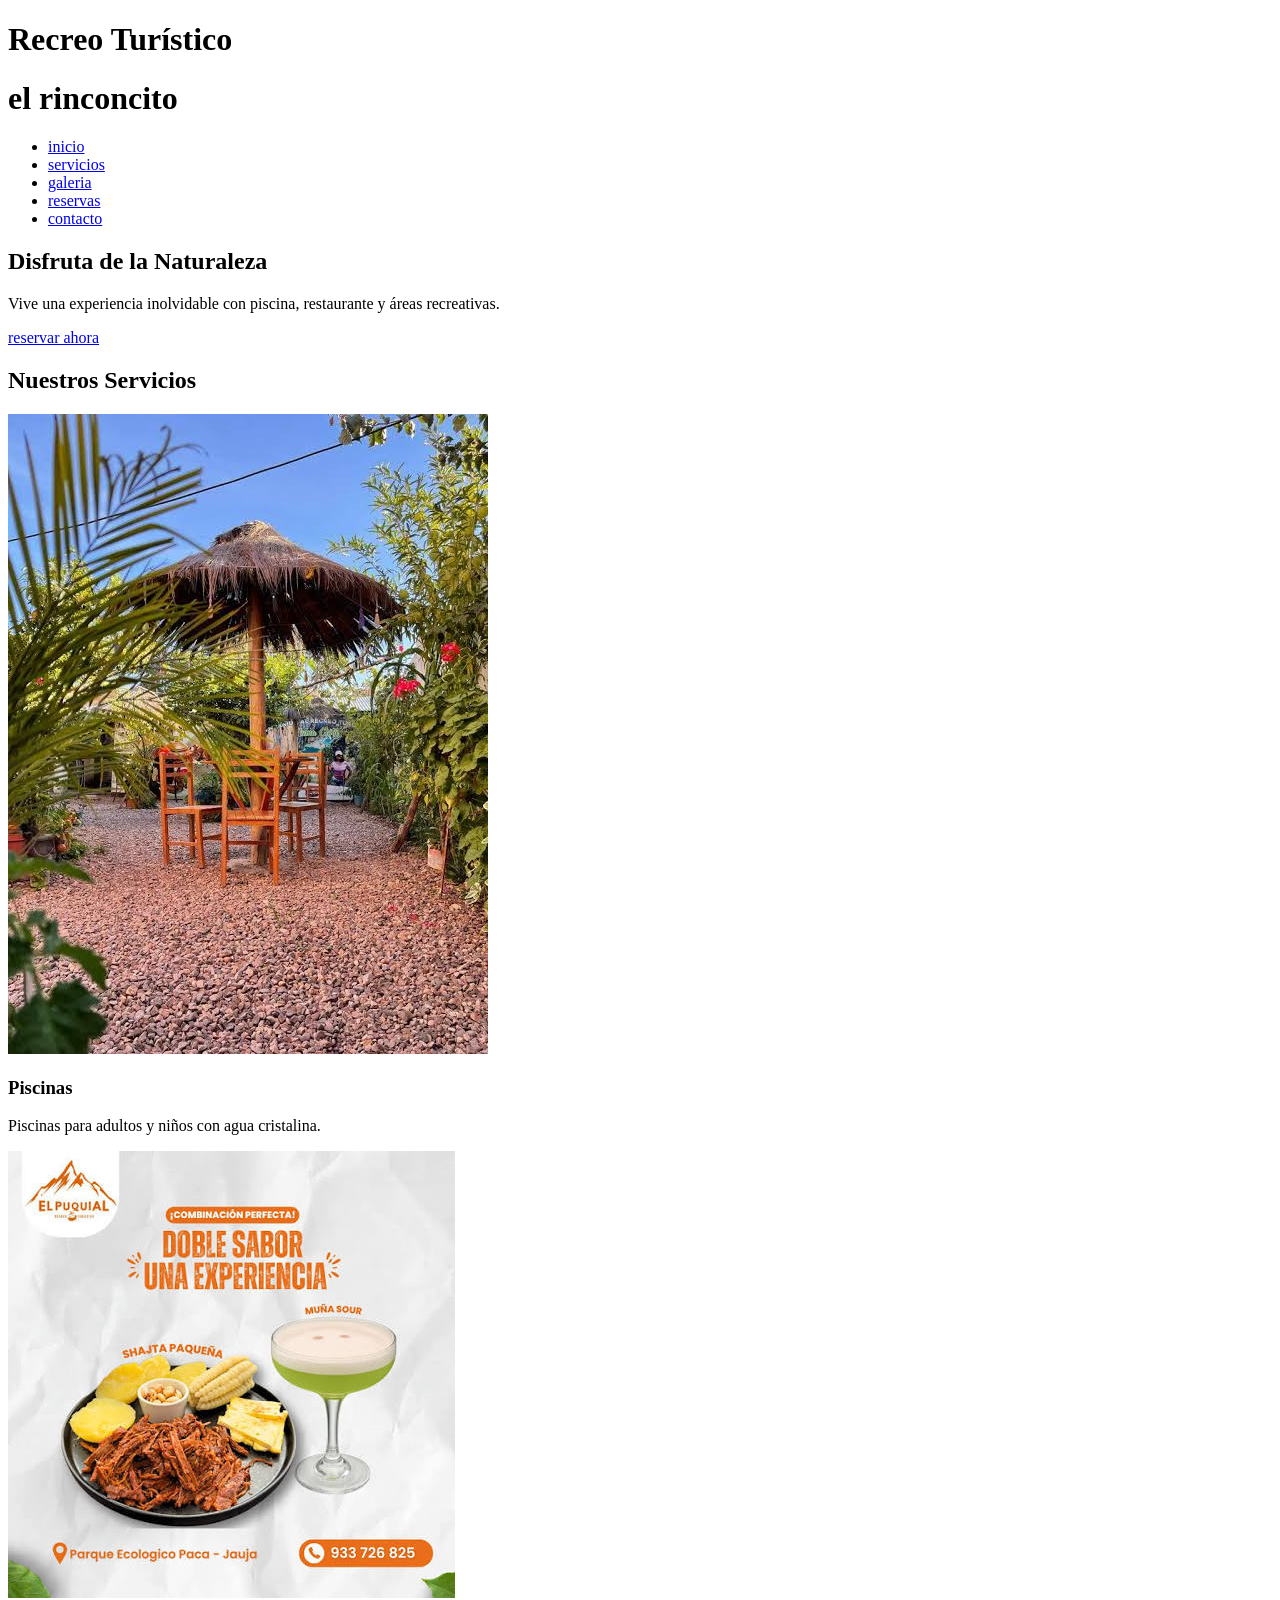
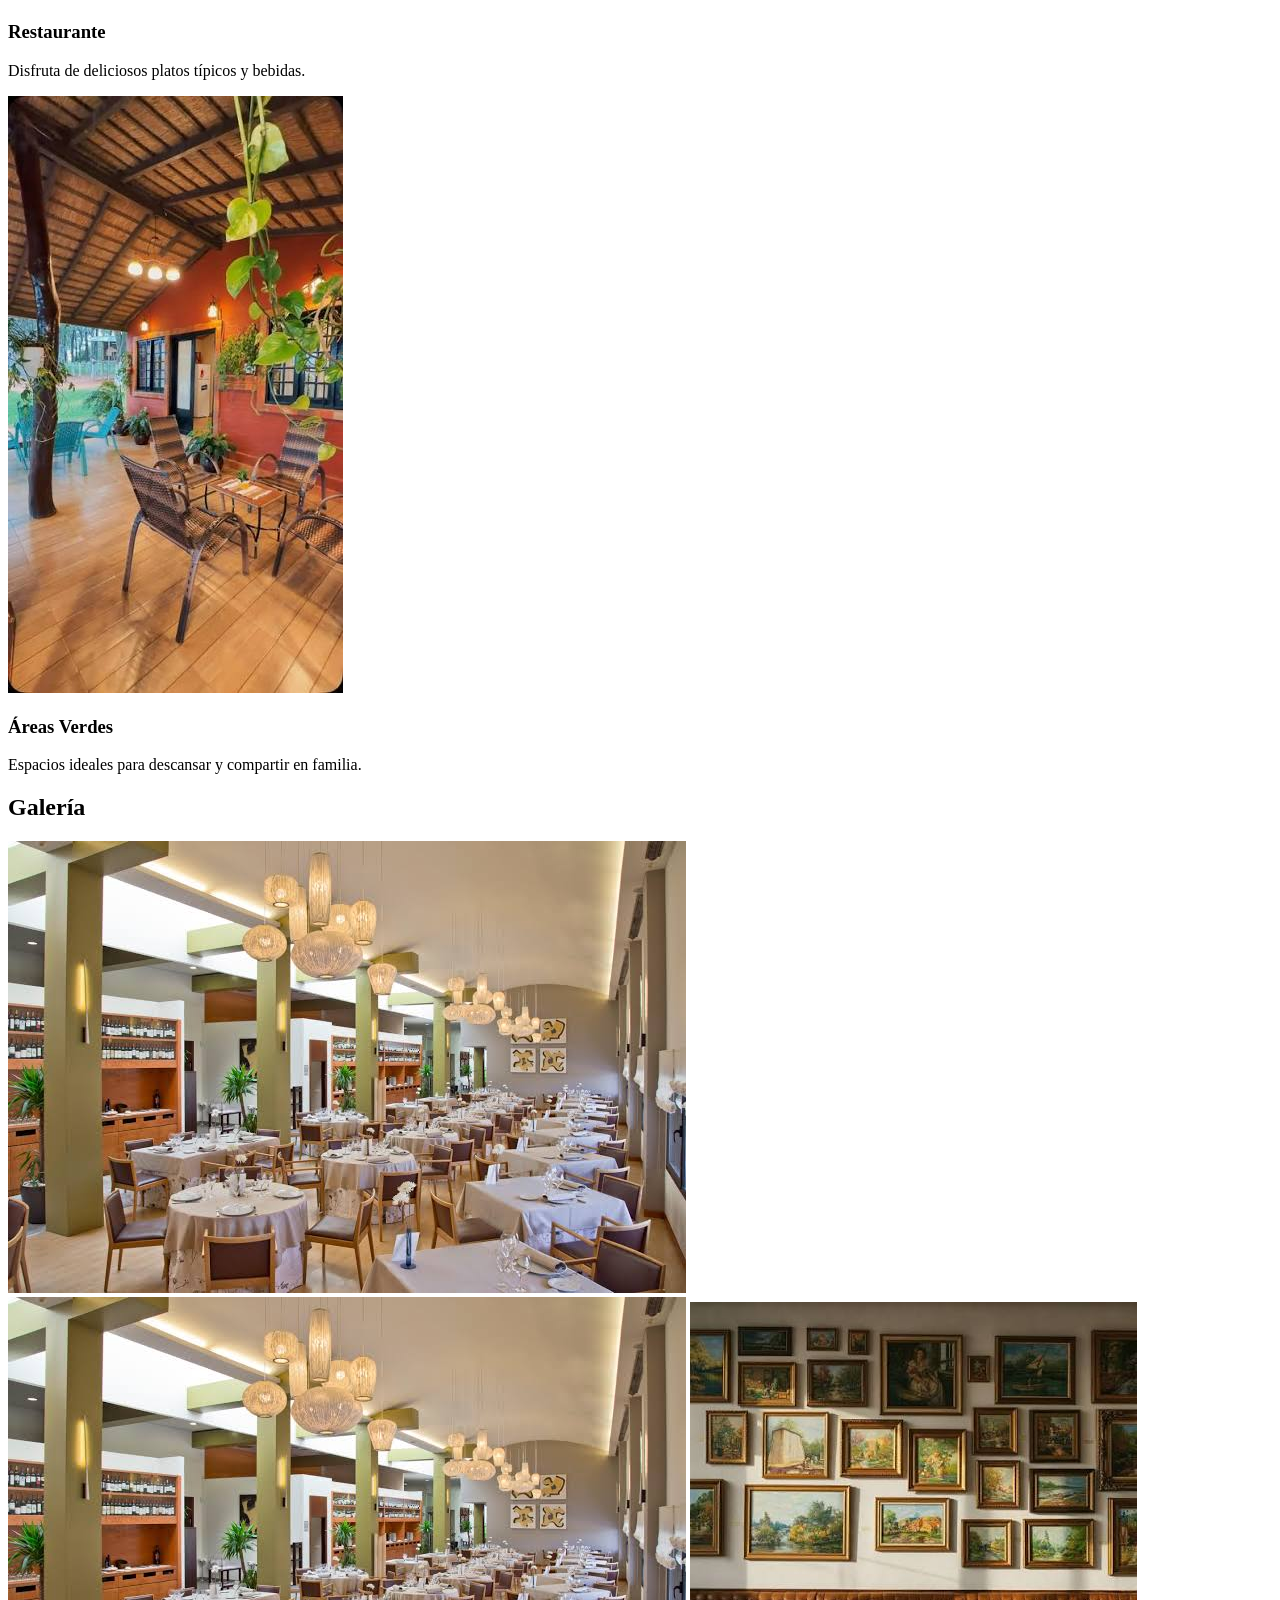
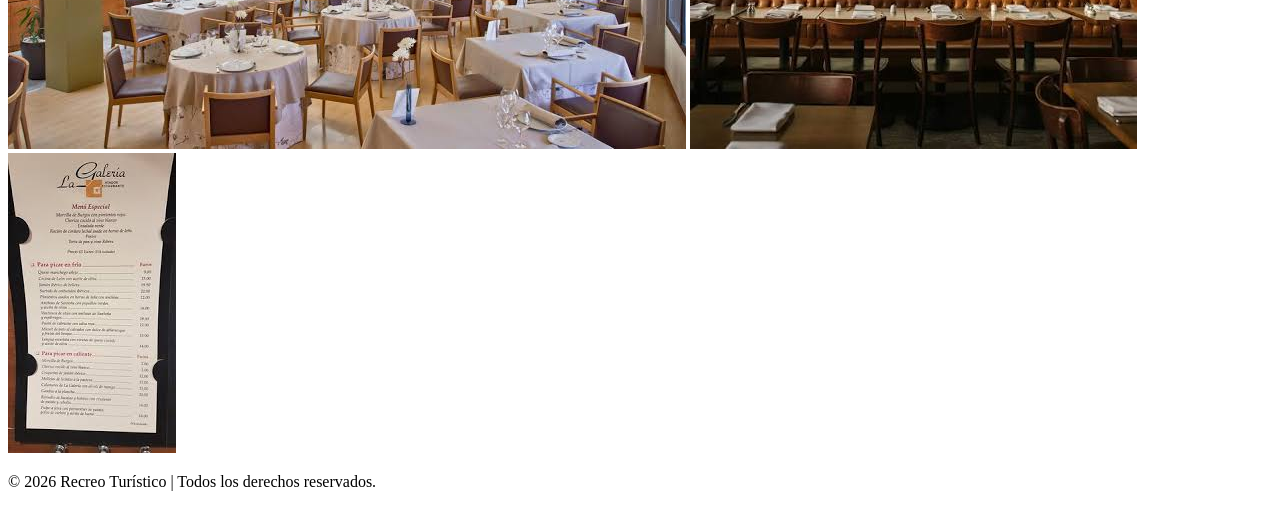
==== index.html @ f356ec1a "Rename index .html to index.html" ====
<!DOCTYPE html>
<html lang="en">
<head>
    <meta charset="UTF-8">
    <meta name="viewport" content="width=device-width, initial-scale=1.0">
    <title>Document</title>
    <link rel="stylesheet" href="index.css">
</head>
<body>
    <header>
        <h1>Recreo Turístico</h1>
        <h1> el rinconcito</h1>
        <nav>
            <ul>
                <li><a href="inicio.html">inicio</a></li>
                <li><a href="servicios.html">servicios</a></li>
                <li><a href="galeria.html">galeria</a></li>
                <li><a href="reservas.html">reservas</a></li>
                <li><a href="contacto.html">contacto</a></li>
            </ul>
        </nav>
    </header>

    <section class="hero">
        <h2>Disfruta de la Naturaleza</h2>
        <p>Vive una experiencia inolvidable con piscina, restaurante y áreas recreativas.</p>
        <a href="reservarahora.html" class="btn">reservar ahora</a>
    </section>

    <section class="servicios">
        <h2>Nuestros Servicios</h2>

        <div class="contenedor">

            <div class="card">
                <img src="img1,.png" alt="">
                <h3>Piscinas</h3>
                <p>Piscinas para adultos y niños con agua cristalina.</p>
            </div>

            <div class="card">
                <img src="img2,.png" alt="">
                <h3>Restaurante</h3>
                <p>Disfruta de deliciosos platos típicos y bebidas.</p>
            </div>

            <div class="card">
                <img src="img3,.png" alt="">
                <h3>Áreas Verdes</h3>
                <p>Espacios ideales para descansar y compartir en familia.</p>
            </div>

        </div>
    </section>

    <section class="galeria">
        <h2>Galería</h2>

        <div class="imagenes">
            <img src="img4,.png" alt="">
            <img src="img4,.png" alt="">
            <img src="img5,.png" alt="">
            <img src="img7,.png" alt="">
        </div>

    </section>

    <footer>
        <p>© 2026 Recreo Turístico | Todos los derechos reservados.</p>
    </footer>

</body>
</html>
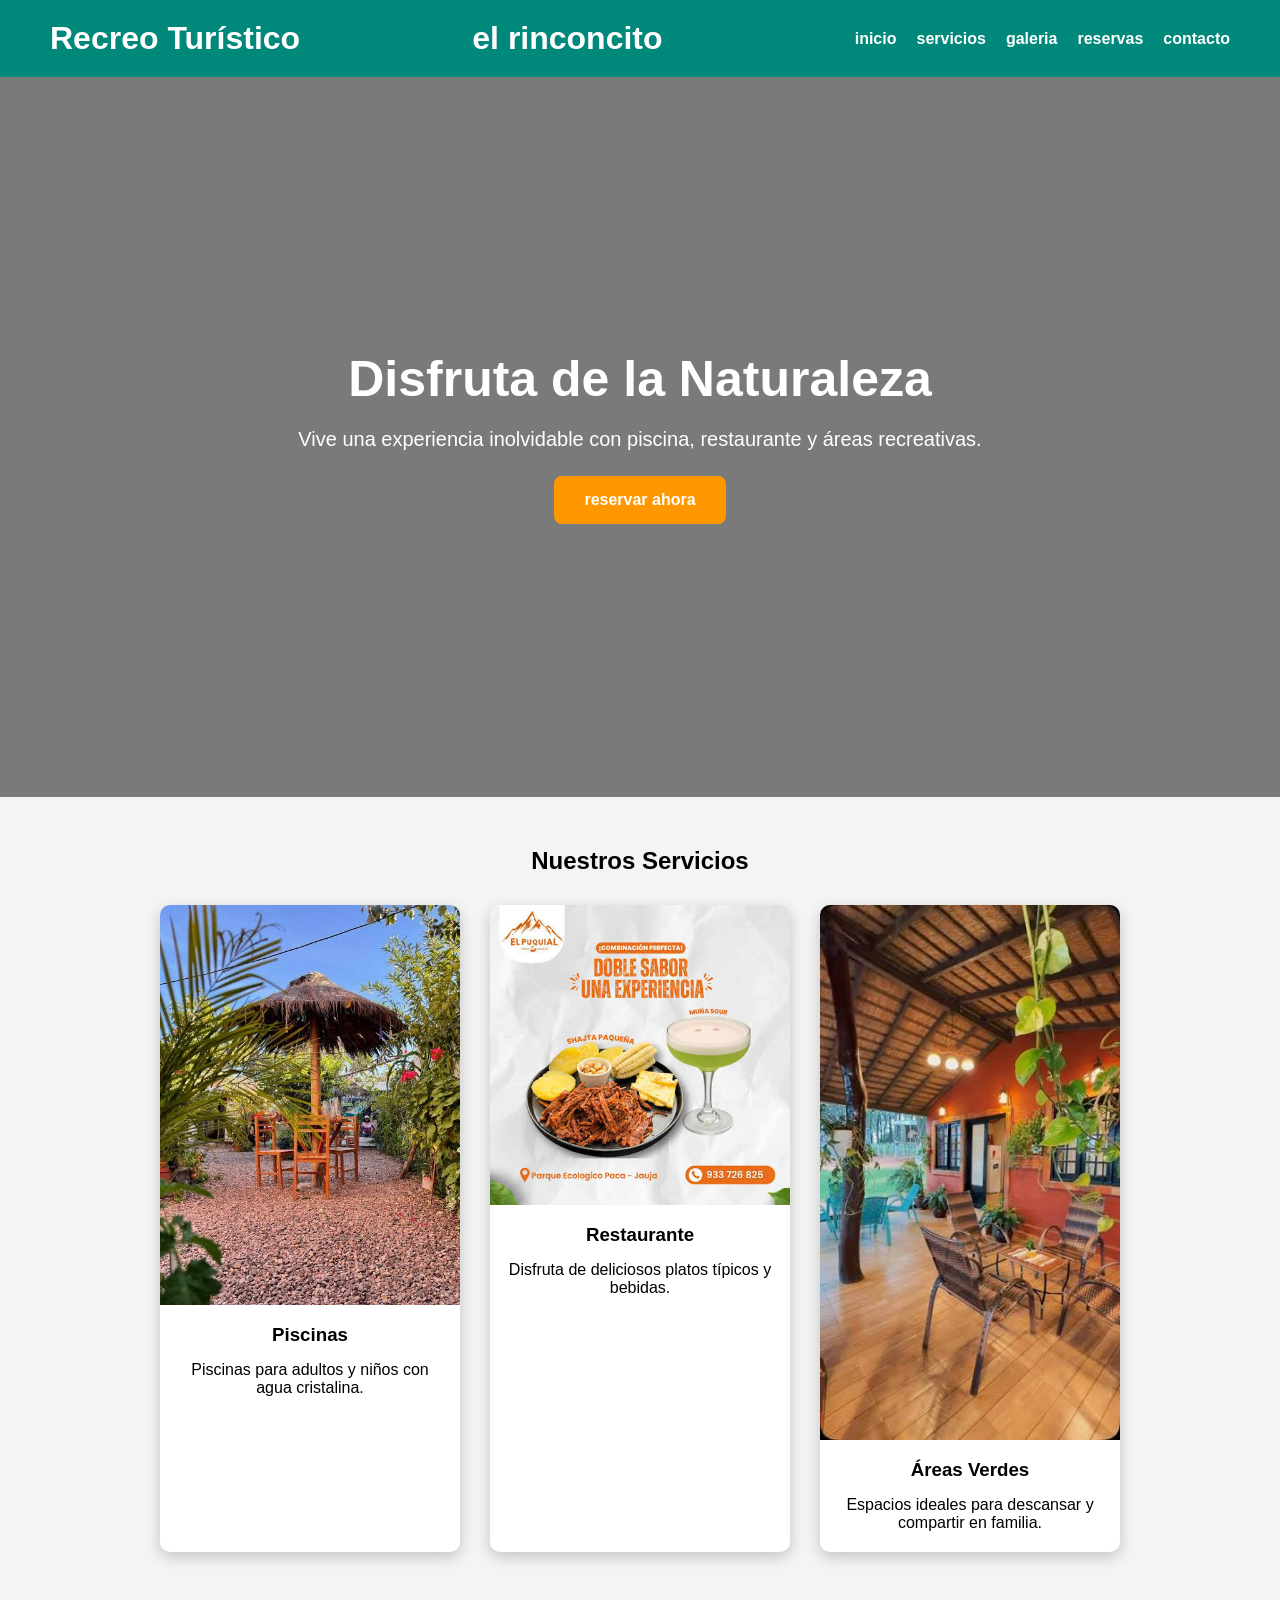
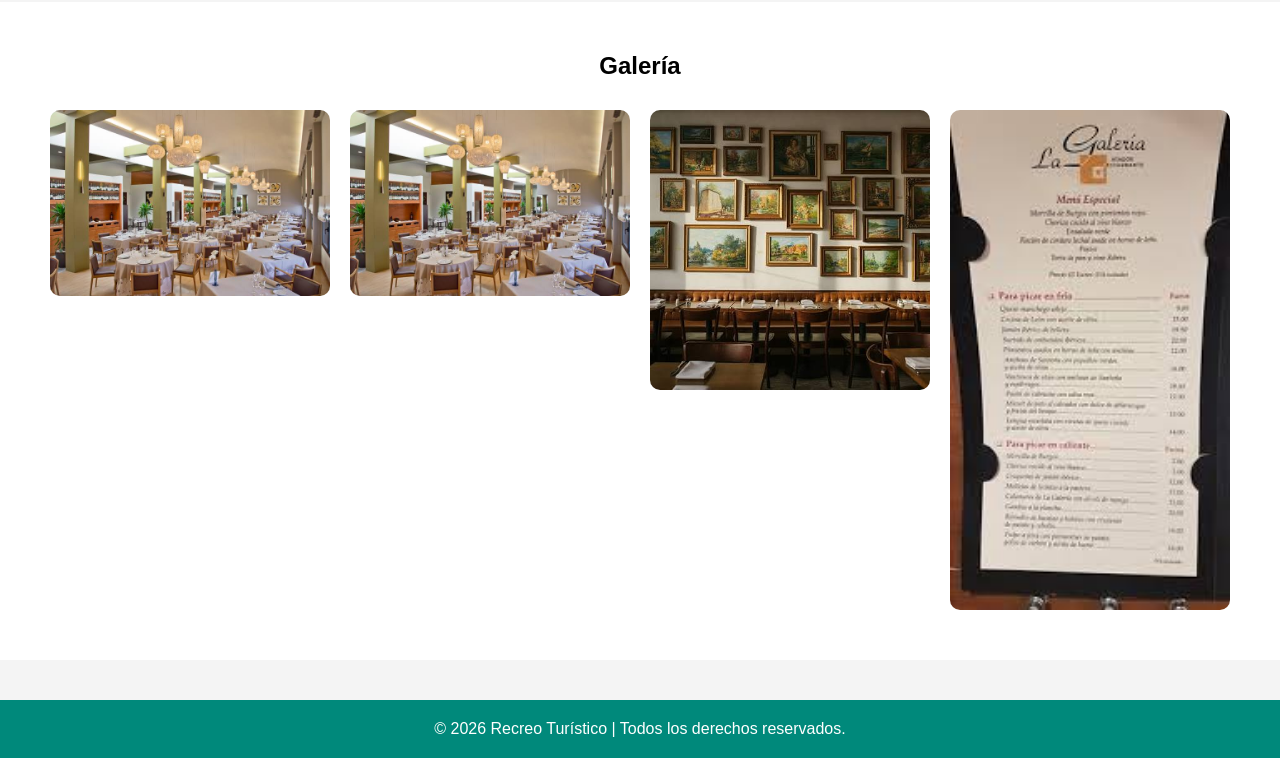
==== commit dc3e9d60: "Update index.html" ====
--- a/index.html
+++ b/index.html
@@ -4,7 +4,7 @@
     <meta charset="UTF-8">
     <meta name="viewport" content="width=device-width, initial-scale=1.0">
     <title>Document</title>
-    <link rel="stylesheet" href="index.css">
+    <link rel="stylesheet" href="style.css">
 </head>
 <body>
     <header>
--- a/style.css
+++ b/style.css
@@ -0,0 +1,144 @@
+*{
+    margin:0;
+    padding:0;
+    box-sizing:border-box;
+    font-family:Arial, Helvetica, sans-serif;
+}
+
+body{
+    background:#f4f4f4;
+}
+
+header{
+    background:#00897b;
+    color:white;
+    display:flex;
+    justify-content:space-between;
+    align-items:center;
+    padding:20px 50px;
+}
+
+header ul{
+    display:flex;
+    list-style:none;
+}
+
+header ul li{
+    margin-left:20px;
+}
+
+header ul li a{
+    color:white;
+    text-decoration:none;
+    font-weight:bold;
+}
+
+header ul li a:hover{
+    color:yellow;
+}
+
+.hero{
+    height:80vh;
+    background:linear-gradient(rgba(0,0,0,.5),rgba(0,0,0,.5)),
+    url("https://picsum.photos/1200/600?random=8");
+    background-size:cover;
+    background-position:center;
+    display:flex;
+    flex-direction:column;
+    justify-content:center;
+    align-items:center;
+    color:white;
+    text-align:center;
+}
+
+.hero h2{
+    font-size:50px;
+    margin-bottom:20px;
+}
+
+.hero p{
+    font-size:20px;
+    margin-bottom:25px;
+}
+
+.btn{
+    background:#ff9800;
+    color:white;
+    padding:15px 30px;
+    text-decoration:none;
+    border-radius:8px;
+    font-weight:bold;
+}
+
+.btn:hover{
+    background:#e68900;
+}
+
+.servicios{
+    padding:50px;
+    text-align:center;
+}
+
+.contenedor{
+    display:flex;
+    justify-content:center;
+    gap:30px;
+    margin-top:30px;
+    flex-wrap:wrap;
+}
+
+.card{
+    background:white;
+    width:300px;
+    border-radius:10px;
+    overflow:hidden;
+    box-shadow:0 5px 15px rgba(0,0,0,.2);
+    transition:.3s;
+}
+
+.card:hover{
+    transform:translateY(-10px);
+}
+
+.card img{
+    width:100%;
+}
+
+.card h3{
+    margin:15px;
+}
+
+.card p{
+    padding:0 15px 20px;
+}
+
+.galeria{
+    padding:50px;
+    text-align:center;
+    background:white;
+}
+
+.imagenes{
+    display:grid;
+    grid-template-columns:repeat(auto-fit,minmax(250px,1fr));
+    gap:20px;
+    margin-top:30px;
+}
+
+.imagenes img{
+    width:100%;
+    border-radius:10px;
+    transition:.3s;
+}
+
+.imagenes img:hover{
+    transform:scale(1.05);
+}
+
+footer{
+    background:#00897b;
+    color:white;
+    text-align:center;
+    padding:20px;
+    margin-top:40px;
+}
